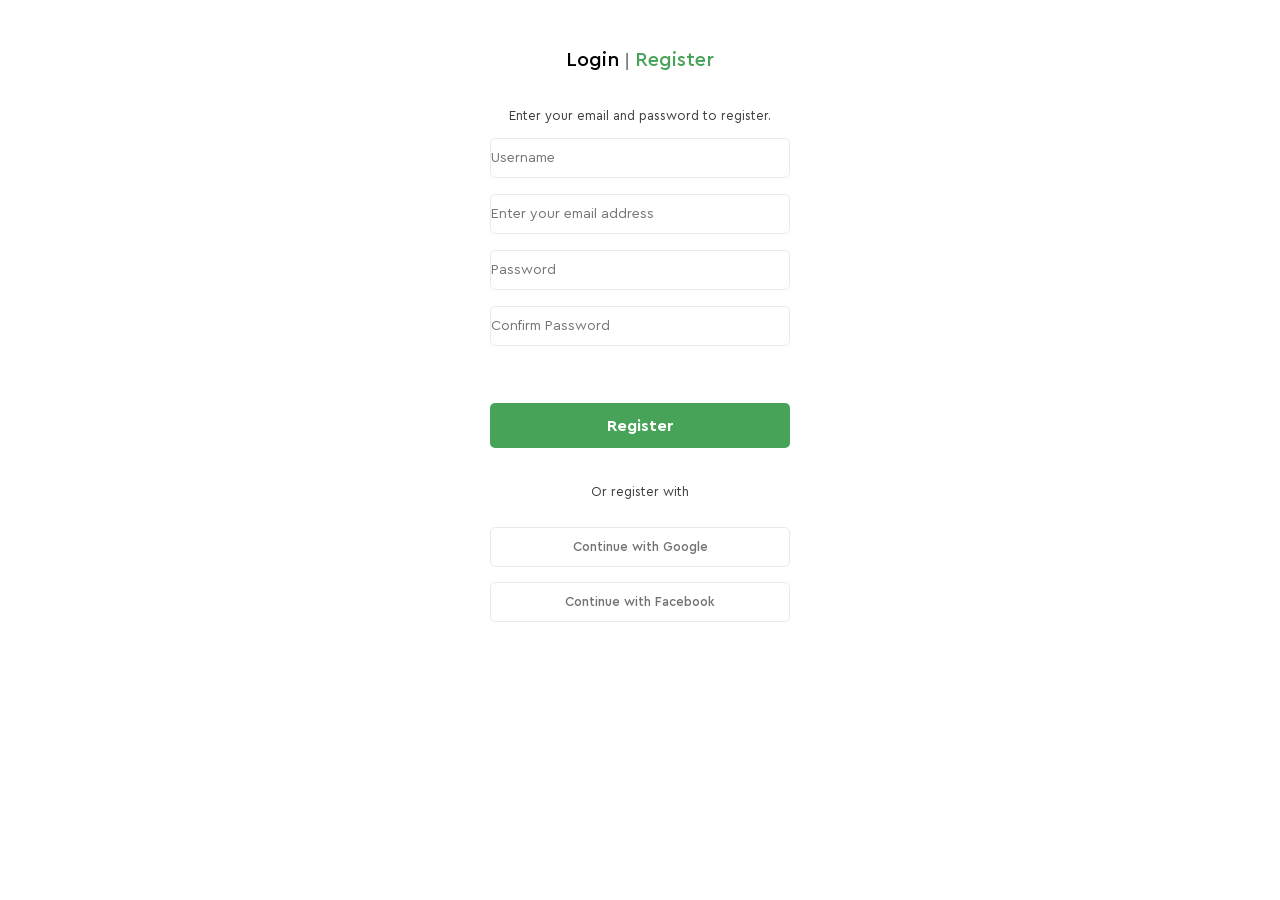
==== pages/registration.html @ 946d4234 "hw4 added" ====
<!DOCTYPE html>
<html lang="en">
<head>
    <meta charset="UTF-8">
    <meta name="viewport" content="width=device-width, initial-scale=1.0">
    <title>Registration</title>
    <link rel="stylesheet" href="../css/reset.css">
    <link rel="stylesheet" href="../css/style.css">
</head>
<body>
    <h1 >Login <span class="middle">|</span> <span class="second">Register</span></h1> 
    <h3 class="enter">Enter your email and password to register.</h3>
    <form action="#">
    <input type="text" id="username" placeholder="Username">
    <input type="text" id="email" placeholder="Enter your email address">
    <input type="password" id="password" placeholder="Password">
    <input type="password" id="confirmpassword" placeholder="Confirm Password"> 
    <button class="btn1">Register</button>
    <h3 class="or">Or register with</h3> 
    <button class="btn2">Continue with Google</button>
    <button class="btn3">Continue with Facebook</button>
    </form>
</body>
</html>
---- css/style.css ----
@font-face {
    font-family: "CeraPro Regular";
    src: url("../CeraPro/CeraPro-Regular.ttf");
}
@font-face {
    font-family: "CeraPro Medium";
    src: url("../CeraPro/CeraPro-Medium.ttf");
}
@font-face {
    font-family: "CeraPro Bold";
    src: url("../CeraPro/CeraPro-Bold.ttf");
}
form{
    display: flex;
    align-items: center; 
    flex-direction: column;
}
input{
    color: #A5A5A5;
    font-family: "CeraPro Regular", sans-serif;
    font-size: 14px;
    font-style: normal;
    font-weight: 400;
    line-height: 16px;
    width: 300px; 
    height: 40px;
    margin-bottom: 16px;
    border-radius: 5px;
    border: 1px solid #EAEAEA;
}
button{
    cursor: pointer; 
}
h1{
    font-family: "CeraPro ";
    font-size: 20px;
    font-style: normal;
    font-weight: 500;
    line-height: 16px;
    margin-top: 52px;
    margin-bottom: 40px;
}
.middle{
    font-family: "Cera Pro";
    font-size: 18px;
    font-style: normal;
    font-weight: 250;
    line-height: 16px; 
}
.enter{
    color: #3D3D3D;
    font-family: "CeraPro Regular", sans-serif;
    font-size: 13px;
    line-height: 16px; 
    margin-bottom: 14px;
}
.or{
    color: #3D3D3D;
    font-family: "CeraPro Regular", sans-serif;
    font-size: 13px;
    line-height: 16px;
    margin-bottom: 27px;
}
h1, .enter{
    text-align: center;
    }
h1{
    font-family: "CeraPro Medium", sans-serif;
}    
.second {
    color: #46A358;
    font-family: "CeraPro Medium", sans-serif;
    font-size: 20px;
    line-height: 16px; 
}
 .btn1{
    color: #FFF;
    font-family: "CeraPro Bold", sans-serif;
    font-size: 16px;
    line-height: 16px;
    width: 300px; 
    height: 45px;
    margin-top: 41px;
    margin-bottom: 36px;
    border-radius: 5px;
    background: #46A358;
    border-radius: 5px;
}
.btn2, .btn3{
    margin-bottom: 15px;
    border-radius: 5px;
    border: 1px solid #EAEAEA;
    width: 300px; 
    height: 40px;
    color: #727272;
    font-family: "CeraPro Medium", sans-serif;
    font-size: 13px;
    line-height: 16px; 
}
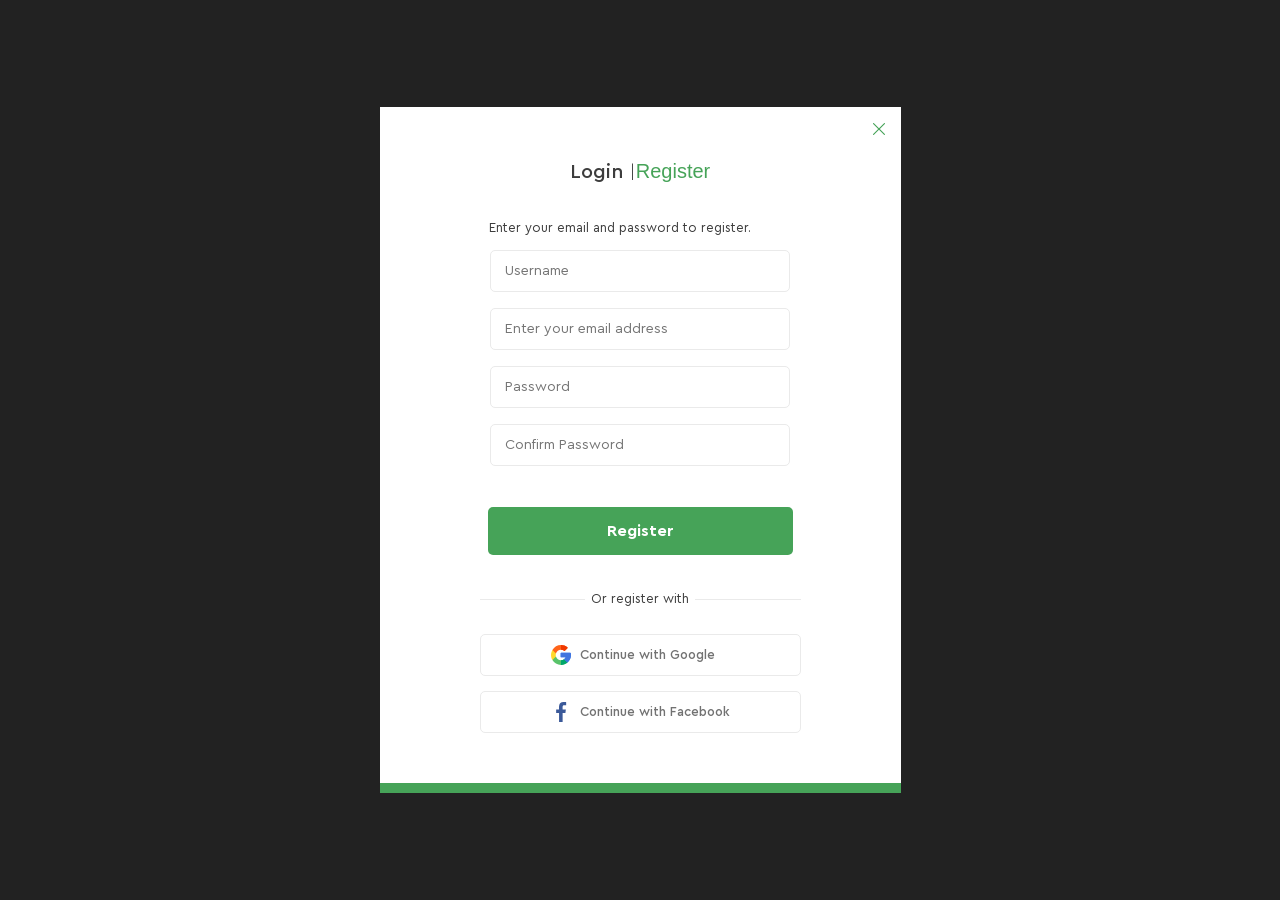
==== commit 3f77cebf: "hw10 added" ====
--- a/pages/registration.html
+++ b/pages/registration.html
@@ -8,17 +8,54 @@
     <link rel="stylesheet" href="../css/style.css">
 </head>
 <body>
-    <h1 >Login <span class="middle">|</span> <span class="second">Register</span></h1> 
-    <h3 class="enter">Enter your email and password to register.</h3>
-    <form action="#">
-    <input type="text" id="username" placeholder="Username">
-    <input type="text" id="email" placeholder="Enter your email address">
-    <input type="password" id="password" placeholder="Password">
-    <input type="password" id="confirmpassword" placeholder="Confirm Password"> 
-    <button class="btn1">Register</button>
-    <h3 class="or">Or register with</h3> 
-    <button class="btn2">Continue with Google</button>
-    <button class="btn3">Continue with Facebook</button>
-    </form>
+    <div class="container">
+        <div class="closesvg"><button><svg xmlns="http://www.w3.org/2000/svg" width="18" height="18" viewBox="0 0 18 18" fill="none">
+                <path fill-rule="evenodd" clip-rule="evenodd" d="M3.17007 3.17007C3.39682 2.94331 3.76447 2.94331 3.99122 3.17007L9 8.17884L14.0088 3.17007C14.2355 2.94331 14.6032 2.94331 14.8299 3.17007C15.0567 3.39682 15.0567 3.76447 14.8299 3.99122L9.82116 9L14.8299 14.0088C15.0567 14.2355 15.0567 14.6032 14.8299 14.8299C14.6032 15.0567 14.2355 15.0567 14.0088 14.8299L9 9.82116L3.99122 14.8299C3.76447 15.0567 3.39682 15.0567 3.17007 14.8299C2.94331 14.6032 2.94331 14.2355 3.17007 14.0088L8.17884 9L3.17007 3.99122C2.94331 3.76447 2.94331 3.39682 3.17007 3.17007Z" fill="#46A358"/>
+            </svg></button>
+        </div>
+        <div class="container2">
+            <h1 >Login <span class="middle">|</span><span class="second">Register</span></h1> 
+            <h3 class="enter">Enter your email and password to register.</h3>
+            <form>
+                <div class="container3">
+                    <input type="text" id="username" placeholder="Username">
+                    <input type="text" id="email" placeholder="Enter your email address">
+                    <input type="password" id="password" placeholder="Password">
+                    <input type="password" id="confirmpassword" placeholder="Confirm Password"> 
+                </div>
+                <button class="btn1">Register</button>    
+            </form>
+            <div class="container4">
+                <span class="divider">Or register with</span>
+            </div>
+            <div class="container5"> 
+                <button class="btn2">
+                    <svg xmlns="http://www.w3.org/2000/svg" width="20" height="20" viewBox="0 0 20 20" fill="none">
+                    <g clip-path="url(#clip0_2_2044)">
+                        <path d="M16.4336 17.6055C14.6992 19.0703 12.4492 20 9.99999 20C6.35545 20 3.1562 17.9922 1.42186 15.0625L2.07116 12.0695L4.9492 11.5352C5.61717 13.6914 7.63276 15.2734 9.99999 15.2734C11.1484 15.2734 12.2148 14.9102 13.0937 14.2656L15.8594 14.6875L16.4336 17.6055Z" fill="#59C36A"/>
+                        <path d="M16.4336 17.6055L15.8594 14.6875L13.0937 14.2656C12.2148 14.9102 11.1484 15.2735 10 15.2735V20C12.4493 20 14.6992 19.0703 16.4336 17.6055Z" fill="#00A66C"/>
+                        <path d="M4.72656 10C4.72656 10.539 4.8086 11.0546 4.94922 11.5352L1.42188 15.0625C0.542969 13.5859 0 11.8515 0 10C0 8.1484 0.542969 6.41406 1.42188 4.9375L4.25285 5.42473L4.94922 8.46484C4.8086 8.94527 4.72656 9.4609 4.72656 10Z" fill="#FFDA2D"/>
+                        <path d="M20 10C20 13.0468 18.5899 15.7773 16.4336 17.6055L13.0938 14.2656C13.7734 13.7734 14.3477 13.1171 14.7227 12.3437H10C9.67184 12.3437 9.41406 12.0859 9.41406 11.7578V8.24219C9.41406 7.91402 9.67184 7.65625 10 7.65625H19.25C19.5312 7.65625 19.7773 7.85543 19.8242 8.13668C19.9414 8.74609 20 9.37887 20 10Z" fill="#4086F4"/>
+                        <path d="M14.7227 12.3437C14.3477 13.1171 13.7734 13.7734 13.0938 14.2656L16.4336 17.6055C18.5899 15.7773 20 13.0469 20 10C20 9.37887 19.9414 8.74609 19.8242 8.13668C19.7773 7.85543 19.5312 7.65625 19.25 7.65625H10V12.3437H14.7227Z" fill="#4175DF"/>
+                        <path d="M16.5976 2.79293C16.6094 2.95699 16.5391 3.10937 16.4336 3.22652L13.9258 5.72262C13.7266 5.93355 13.3985 5.95699 13.1641 5.78121C12.2382 5.08984 11.1484 4.72656 9.99999 4.72656C7.63276 4.72656 5.61717 6.30855 4.9492 8.46484L1.42186 4.9375C3.1562 2.00781 6.35546 0 9.99999 0C12.332 0 14.6055 0.859375 16.3867 2.35934C16.5156 2.46484 16.5859 2.62887 16.5976 2.79293Z" fill="#FF641A"/>
+                        <path d="M13.1641 5.78121C13.3984 5.95703 13.7265 5.93355 13.9257 5.72262L16.4336 3.22652C16.5391 3.10938 16.6094 2.95703 16.5976 2.79293C16.5859 2.62883 16.5156 2.46484 16.3867 2.35934C14.6055 0.859375 12.332 0 10 0V4.72656C11.1484 4.72656 12.2382 5.08984 13.1641 5.78121Z" fill="#F03800"/>
+                    </g>
+                    <defs>
+                        <clipPath id="clip0_2_2044">
+                        <rect width="20" height="20" fill="white"/>
+                        </clipPath>
+                    </defs>
+                    </svg>
+                    Continue with Google
+                </button>
+                <button class="btn3">
+                    <svg xmlns="http://www.w3.org/2000/svg" width="20" height="20" viewBox="0 0 20 20" fill="none">
+                    <path d="M13.3309 3.32083H15.1567V0.140833C14.8417 0.0975 13.7584 0 12.4967 0C6.72006 0 8.29172 6.54167 8.06172 7.5H5.15589V11.055H8.06089V20H11.6226V11.0558H14.4101L14.8526 7.50083H11.6217C11.7784 5.1475 10.9876 3.32083 13.3309 3.32083Z" fill="#3B5999"/>
+                    </svg>
+                    Continue with Facebook
+                </button>
+            </div>
+        </div>
+    </div>    
 </body>
 </html>
--- a/css/style.css
+++ b/css/style.css
@@ -10,41 +10,53 @@
     font-family: "CeraPro Bold";
     src: url("../CeraPro/CeraPro-Bold.ttf");
 }
-form{
+@font-face {
+    font-family: "CeraPro Light";
+    src: url("../CeraPro/CeraPro-Light.ttf");
+}
+body{
+    min-height: 100vh;
     display: flex;
-    align-items: center; 
-    flex-direction: column;
-}
-input{
-    color: #A5A5A5;
-    font-family: "CeraPro Regular", sans-serif;
-    font-size: 14px;
-    font-style: normal;
-    font-weight: 400;
-    line-height: 16px;
-    width: 300px; 
-    height: 40px;
-    margin-bottom: 16px;
-    border-radius: 5px;
-    border: 1px solid #EAEAEA;
+    justify-content: center;
+    align-items: center;
+    background-color: #222;
 }
 button{
-    cursor: pointer; 
+    cursor: pointer;
+}
+.container{
+    background-color: #fff;
+    padding: 13px 0 50px;
+    border-bottom: 10px solid #46A358;
+}
+.container2{
+    padding: 0px 100px 0 100px;
+    background-color: #fff;
+}
+.closesvg{
+    padding: 0 13px;
+    display: flex;
+    justify-content: end;
+    margin-bottom: 21px;
 }
 h1{
-    font-family: "CeraPro ";
+    color: #3D3D3D;
+    font-family: "CeraPro Medium", sans-serif;
     font-size: 20px;
-    font-style: normal;
-    font-weight: 500;
-    line-height: 16px;
-    margin-top: 52px;
+    line-height: 16px; 
     margin-bottom: 40px;
+    text-align: center;
 }
 .middle{
-    font-family: "Cera Pro";
+    color: #3D3D3D;
+    font-family: "CeraPro Light", sans-serif;
     font-size: 18px;
-    font-style: normal;
-    font-weight: 250;
+    line-height: 16px; 
+}
+.second{
+    color: #46A358;
+    font-family: "CeraPro Meduim", sans-serif;
+    font-size: 20px;
     line-height: 16px; 
 }
 .enter{
@@ -53,47 +65,87 @@
     font-size: 13px;
     line-height: 16px; 
     margin-bottom: 14px;
+    padding: 0 9px;
 }
-.or{
+form{
+    display: flex;
+    flex-direction: column;
+    align-items: center;
+}
+.container3{
+    display: flex;
+    flex-direction: column;
+    align-items: center;
+    gap: 16px;
+    margin-bottom: 41px;
+}
+.container3 > input{
+    color: #A5A5A5;
+    font-family: "CeraPro Regular", sans-serif;
+    font-size: 14px;
+    line-height: 16px; 
+    border-radius: 5px;
+    border: 1px solid #EAEAEA;
+    padding: 12px 14px;
+    min-width: 300px;
+}
+.btn1{
+    color: #FFF;
+    font-family: "CeraPro Bold", sans-serif;
+    font-size: 16px;
+    line-height: 16px; 
+    border-radius: 5px;
+    background: #46A358;
+    padding: 16px 119px;
+    margin-bottom: 36px;
+}
+.container4{
+    display: flex;
+    align-items: center;
+    gap: 6px;
+    margin-bottom: 27px;
+}
+.container4::before,
+.container4::after{
+    content: ' ';
+    flex: 1;
+    border-bottom: 1px solid #EAEAEA;
+}
+.divider{
     color: #3D3D3D;
     font-family: "CeraPro Regular", sans-serif;
     font-size: 13px;
-    line-height: 16px;
-    margin-bottom: 27px;
-}
-h1, .enter{
-    text-align: center;
-    }
-h1{
-    font-family: "CeraPro Medium", sans-serif;
-}    
-.second {
-    color: #46A358;
-    font-family: "CeraPro Medium", sans-serif;
-    font-size: 20px;
     line-height: 16px; 
 }
- .btn1{
-    color: #FFF;
-    font-family: "CeraPro Bold", sans-serif;
-    font-size: 16px;
-    line-height: 16px;
-    width: 300px; 
-    height: 45px;
-    margin-top: 41px;
-    margin-bottom: 36px;
-    border-radius: 5px;
-    background: #46A358;
-    border-radius: 5px;
+.container5{
+    display: flex;
+    flex-direction: column;
+    gap: 15px;
 }
-.btn2, .btn3{
-    margin-bottom: 15px;
-    border-radius: 5px;
-    border: 1px solid #EAEAEA;
-    width: 300px; 
-    height: 40px;
+.btn2{
+    display: flex;
+    align-items: center;
+    gap: 9px;
     color: #727272;
+    text-align: center;
     font-family: "CeraPro Medium", sans-serif;
     font-size: 13px;
     line-height: 16px; 
+    border-radius: 5px;
+    border: 1px solid #EAEAEA;
+    padding: 10px 70px;
 }
+.btn3{
+    display: flex;
+    align-items: center;
+    gap: 9px;
+    color: #727272;
+    text-align: center;
+    font-family: "CeraPro Medium", sans-serif;
+    font-size: 13px;
+    line-height: 16px; 
+    border-radius: 5px;
+    border: 1px solid #EAEAEA;
+    padding: 10px 70px;
+}
+
